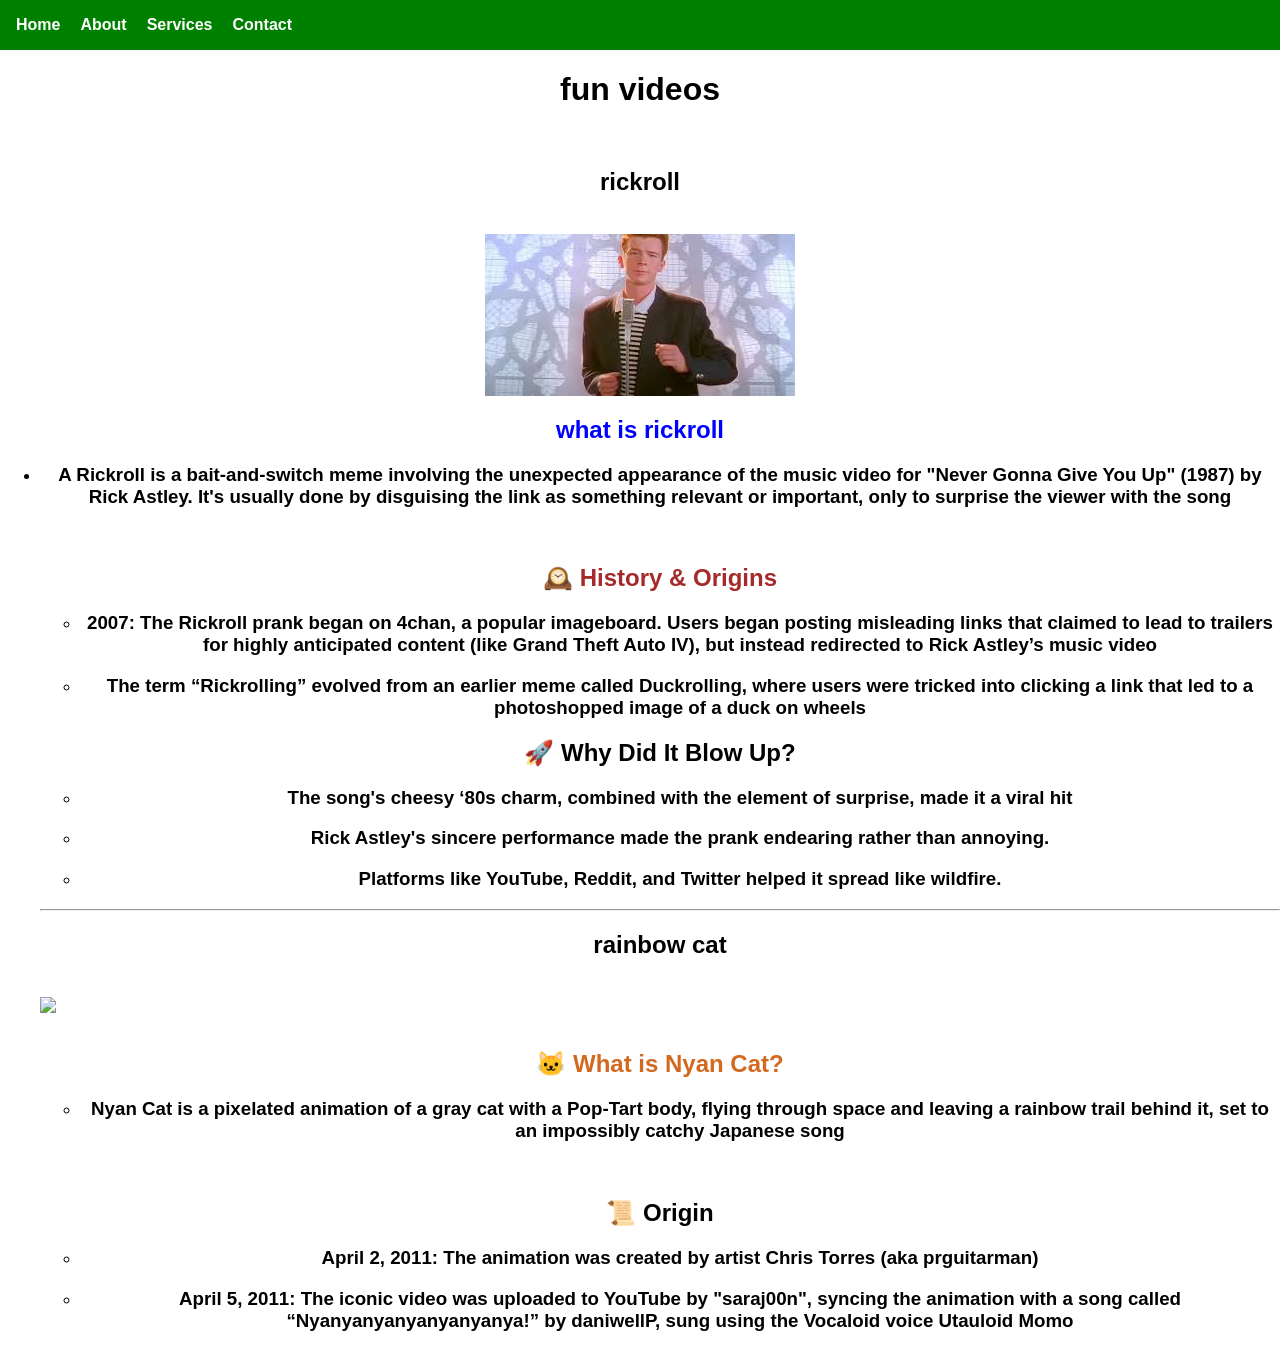
==== index.html @ dffaa68c "Rename learn.html to index.html" ====
<!DOCTYPE html>
<html lang="en">
<head>
    <meta charset="UTF-8">
    <meta name="viewport" content="width=device-width, initial-scale=1.0">
    <link rel="icon" type="image/jpeg" href="123/462378.jpeg">
    <link rel="stylesheet" href="ddd.css"/>
    <title>fun video</title>
    <nav class="navbar">
        <ul class="nav-links">
          <li><a href="#home">Home</a></li>
          <li><a href="#about">About</a></li>
          <li><a href="#services">Services</a></li>
          <li><a href="#contact">Contact</a></li>
        </ul>
      </nav>
      <style>

 h1 {
      text-align: center; /* يجعل النص في وسط الصفحة أفقيًا */
    }

 h2 {
      text-align: center; /* يجعل النص في وسط الصفحة أفقيًا */
    }
    
 h3 {
      text-align: center; /* يجعل النص في وسط الصفحة أفقيًا */
    }

img {
      display: block;
      margin: 0 auto; /* هذا يجعل الصورة في وسط الصفحة أفقيًا */
    }
      </style>
    <h1>fun videos</h1>
    <br>
    <h2>rickroll</h2>
    <br>
    <a href="https://www.youtube.com/watch?v=dQw4w9WgXcQ">
<image src="8/462378.jpeg">
</a>
<h2 style="color:blue">what is rickroll</h2>
<ul>
<li><h3>A Rickroll is a bait-and-switch meme involving the unexpected appearance of the music video for "Never Gonna Give You Up" (1987) by Rick Astley. It's usually done by disguising the link as something relevant or important, only to surprise the viewer with the song</h3></li>
    </h3>
    <br>
<h2 style="color:brown">🕰️ History & Origins</h2>    
<ul>
    <li><h3>2007: The Rickroll prank began on 4chan, a popular imageboard. Users began posting misleading links that claimed to lead to trailers for highly anticipated content (like Grand Theft Auto IV), but instead redirected to Rick Astley’s music video</h3></li>
    <li><h3>The term “Rickrolling” evolved from an earlier meme called Duckrolling, where users were tricked into clicking a link that led to a photoshopped image of a duck on wheels</h3></li>
</ul>
<h2> 🚀 Why Did It Blow Up?</h2>
<ul>
    <li><h3>The song's cheesy ‘80s charm, combined with the element of surprise, made it a viral hit</h3></li>
    <li><h3>Rick Astley's sincere performance made the prank endearing rather than annoying.</h3></li>
    <li><h3>Platforms like YouTube, Reddit, and Twitter helped it spread like wildfire.</h3></li>
</ul>
<hr>
<h2>rainbow cat</h2>
<br>
<a href="https://www.youtube.com/watch?v=2yJgwwDcgV8">
<image src="8/gatto.png"></image>
</a>
<br>
<h2 style="color:chocolate">🐱 What is Nyan Cat?</h2>
<ul>
    <li><h3>Nyan Cat is a pixelated animation of a gray cat with a Pop-Tart body, flying through space and leaving a rainbow trail behind it, set to an impossibly catchy Japanese song</h3></li>
</ul>
<br>
<h2>📜 Origin</h2>
<ul>
  <li><h3>April 2, 2011: The animation was created by artist Chris Torres (aka prguitarman)</h3></li>
    <li><h3>April 5, 2011: The iconic video was uploaded to YouTube by "saraj00n", syncing the animation with a song called “Nyanyanyanyanyanyanya!” by daniwellP, sung using the Vocaloid voice Utauloid Momo</h3></li>
</ul>
---- ddd.css ----
/* Reset some default styles */
body {
    margin: 0;
    font-family: Arial, sans-serif;
  }
  
  /* Nav bar styling */
  .navbar {
    background-color:green;
    padding: 1rem;
  }
  
  /* Nav list */
  .nav-links {
    list-style: none;
    margin: 0;
    padding: 0;
    display: flex;
  }
  
  /* Nav items */
  .nav-links li {
    margin-right: 20px;
  }
  
  /* Nav links */
  .nav-links a {
    color: white;
    text-decoration: none;
    font-weight: bold;
    transition: color 0.3s ease;
  }
  
  .nav-links a:hover {
    color: #f39c12;
  }
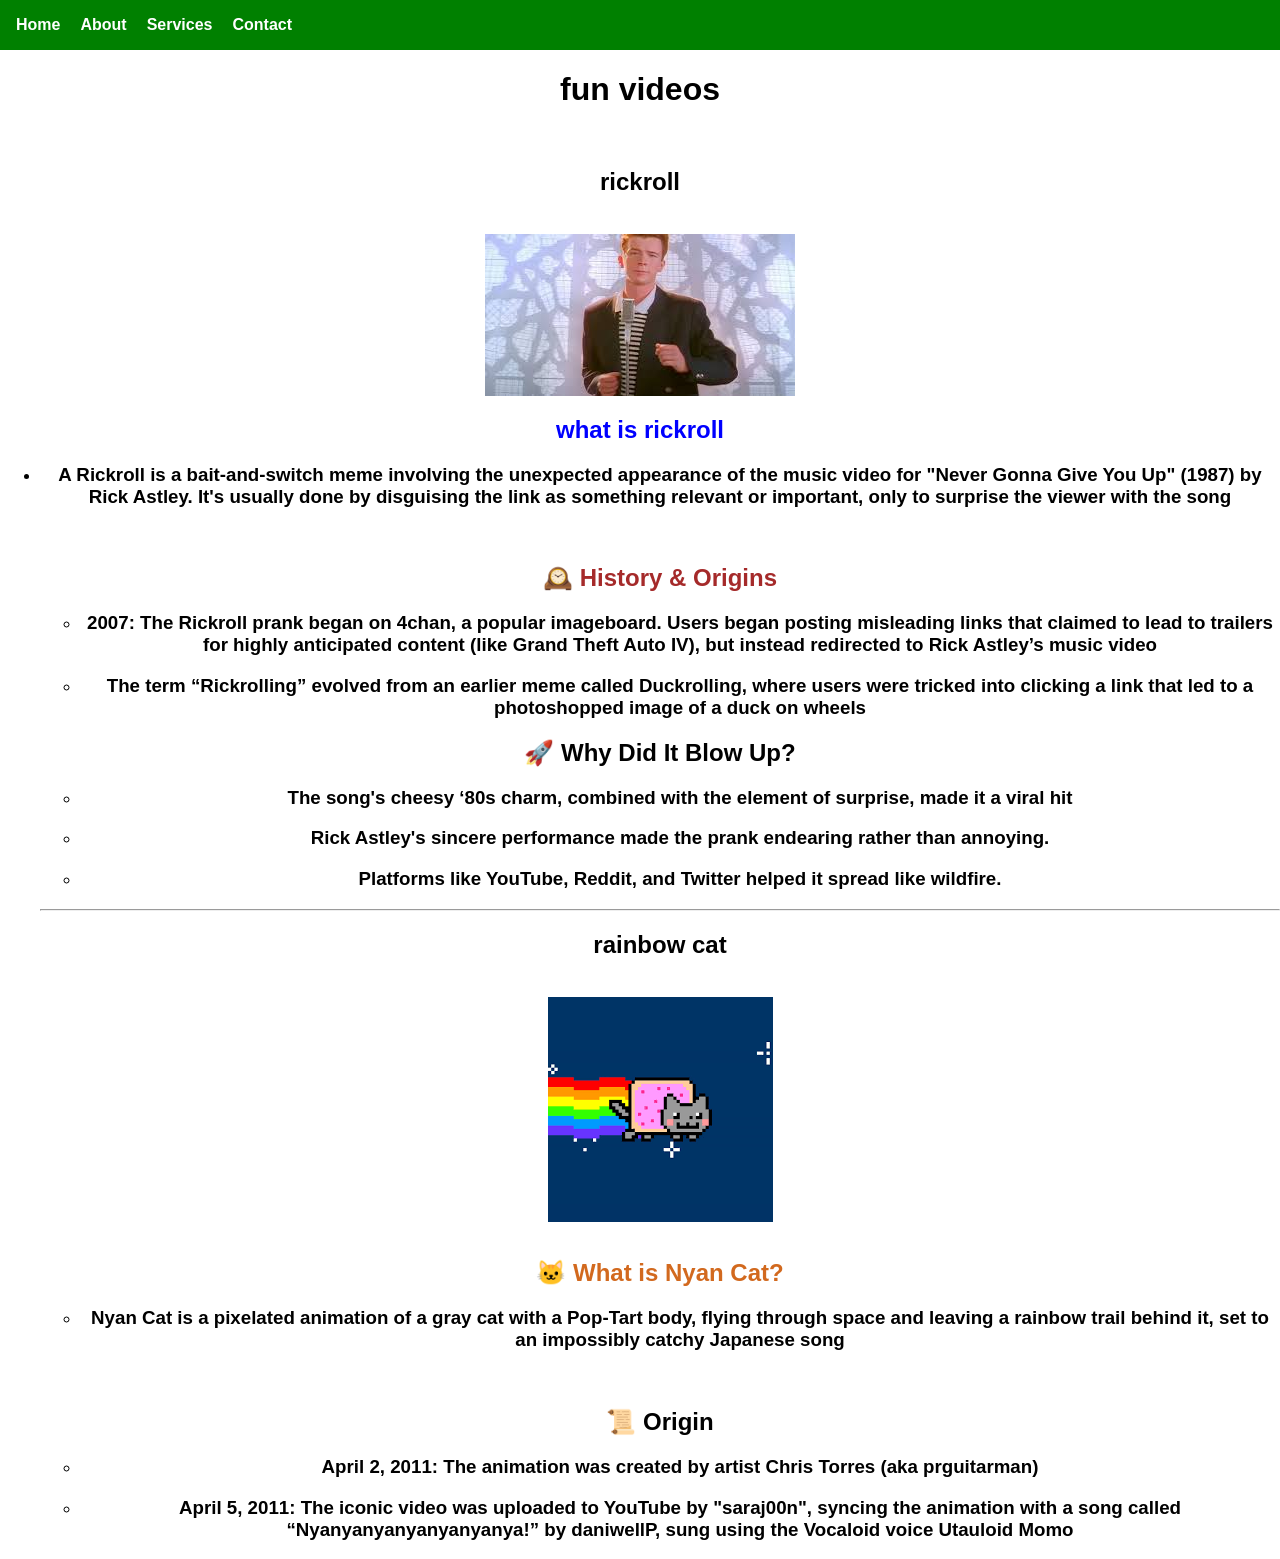
==== commit 4aa3bf41: "Update index.html" ====
--- a/index.html
+++ b/index.html
@@ -60,7 +60,7 @@
 <h2>rainbow cat</h2>
 <br>
 <a href="https://www.youtube.com/watch?v=2yJgwwDcgV8">
-<image src="8/gatto.png"></image>
+<image src="8/غضضضضضضضضضضضضضضضاهض.png"></image>
 </a>
 <br>
 <h2 style="color:chocolate">🐱 What is Nyan Cat?</h2>
